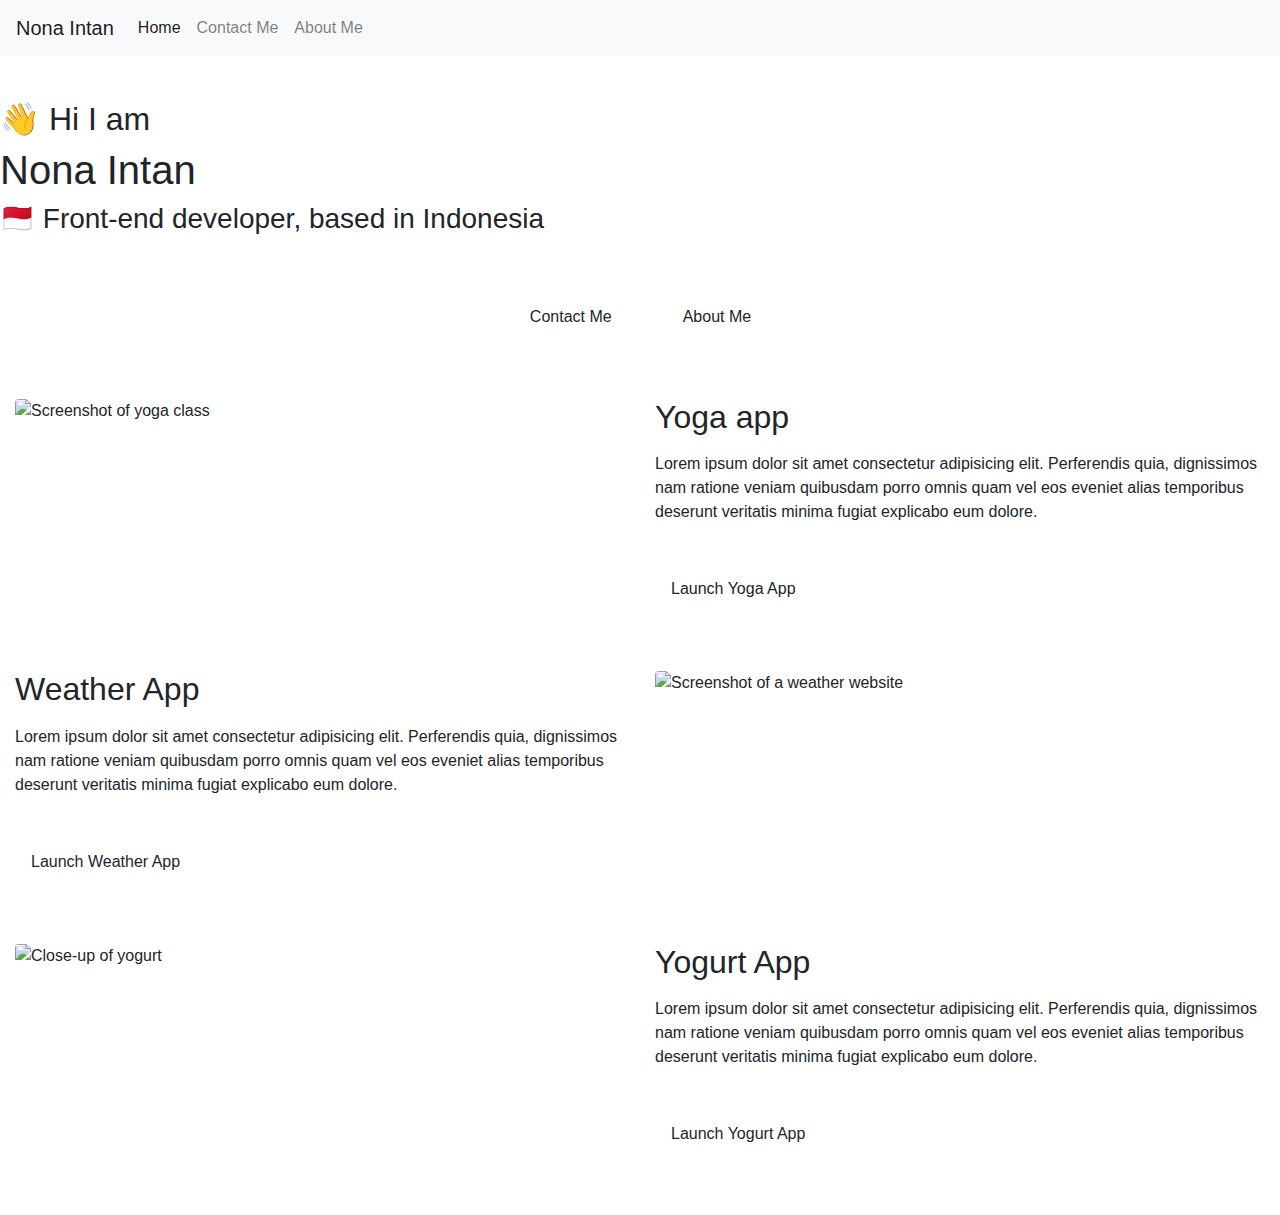
==== index.html @ 33b853a8 "Create index.html" ====
<!DOCTYPE html>
<html lang="en">
  <head>
    <meta charset="UTF-8" />
    <meta http-equiv="X-UA-Compatible" content="IE=edge" />
    <meta name="viewport" content="width=device-width, initial-scale=1.0" />
    <meta
      name="description"
      content="Homepage for Nona Intan, front-end developer based in Jakarta, Indonesia"
    />
    <title>Nona Intan - Homepage</title>
    <link
      rel="stylesheet"
      href="https://cdn.jsdelivr.net/npm/bootstrap@4.3.1/dist/css/bootstrap.min.css"
      integrity="sha384-ggOyR0iXCbMQv3Xipma34MD+dH/1fQ784/j6cY/iJTQUOhcWr7x9JvoRxT2MZw1T"
      crossorigin="anonymous"
    />
    <script
      src="https://code.jquery.com/jquery-3.3.1.slim.min.js"
      integrity="sha384-q8i/X+965DzO0rT7abK41JStQIAqVgRVzpbzo5smXKp4YfRvH+8abtTE1Pi6jizo"
      crossorigin="anonymous"
    ></script>
    <script
      src="https://cdn.jsdelivr.net/npm/popper.js@1.14.7/dist/umd/popper.min.js"
      integrity="sha384-UO2eT0CpHqdSJQ6hJty5KVphtPhzWj9WO1clHTMGa3JDZwrnQq4sF86dIHNDz0W1"
      crossorigin="anonymous"
    ></script>
    <script
      src="https://cdn.jsdelivr.net/npm/bootstrap@4.3.1/dist/js/bootstrap.min.js"
      integrity="sha384-JjSmVgyd0p3pXB1rRibZUAYoIIy6OrQ6VrjIEaFf/nJGzIxFDsf4x0xIM+B07jRM"
      crossorigin="anonymous"
    ></script>
    <link rel="stylesheet" href="style.css" />
    <style>
      .big-margin {
        margin-top: 100px;
      }

      .main-button {
        box-shadow: var(--box-shadow);
        background-color: var(--primary-color);
        color: var(--background-color);
        height: auto;
        padding: 20px 15px;
      }

      .secondary-button {
        margin-left: 40px;
        border: 1px solid var(--primary-color);
        background-color: white;
        color: var(--primary-color);
        width: auto;
        height: auto;
        padding: 20px 15px;
      }

      .info {
        line-height: 1.5;
      }
      .primary-font {
        color: var(--primary-color);
      }

      .white-font {
        color: var(--background-color);
      }
    </style>
  </head>
  <body>
    <nav class="fixed-top navbar navbar-expand-lg navbar-light bg-light">
      <a class="navbar-brand" href="#heading">Nona Intan</a>
      <button
        class="navbar-toggler"
        type="button"
        data-toggle="collapse"
        data-target="#navbarNav"
        aria-controls="navbarNav"
        aria-expanded="false"
        aria-label="Toggle navigation"
      >
        <span class="navbar-toggler-icon"></span>
      </button>
      <div class="collapse navbar-collapse" id="navbarNav">
        <ul class="navbar-nav">
          <li class="nav-item active">
            <a
              class="nav-link"
              href="#heading"
              title="Return to Nona Intan's homepage"
              >Home <span class="sr-only">(current)</span></a
            >
          </li>
          <li class="nav-item">
            <a
              class="nav-link"
              href="about.html#contact"
              title="Contact Nona Intan"
              >Contact Me</a
            >
          </li>
          <li class="nav-item">
            <a
              class="nav-link"
              href="about.html"
              title="Learn more about Nona Intan"
              >About Me</a
            >
          </li>
        </ul>
      </div>
    </nav>

    <div class="main big-margin">
      <h2 id="heading">&#128075; Hi I am</h2>
      <h1>Nona Intan</h1>
      <h3>🇲🇨 Front-end developer, based in Indonesia</h3>
      <div class="container d-flex justify-content-center mb-5 mt-5">
        <button class="main-button btn primary">
          <a
            href="about.html#contact"
            class="text-decoration-none link-primary white-font"
            title="Contact Nona Intan"
            >Contact Me</a
          >
        </button>
        <button class="secondary-button btn secondary">
          <a
            href="about.html#about"
            class="primary-font text-decoration-none link-primary"
            title="Find out more about Nona Intan "
            >About Me</a
          >
        </button>
      </div>
    </div>
    <section>
      <div class="container-fluid ms-3 me-3">
        <div class="row">
          <div class="col-sm-6">
            <img
              src="images/yoga.png"
              alt="Screenshot of yoga class"
              class="img-fluid rounded hide"
            />
          </div>
          <div class="info col-sm-6">
            <h2 class="center-small-device">Yoga app</h2>
            <p class="center-small-device mt-3">
              Lorem ipsum dolor sit amet consectetur adipisicing elit.
              Perferendis quia, dignissimos nam ratione veniam quibusdam porro
              omnis quam vel eos eveniet alias temporibus deserunt veritatis
              minima fugiat explicabo eum dolore.
            </p>
            <button class="button-small-device main-button btn mt-3">
              <a
                href="#heading"
                class="text-decoration-none link-primary white-font"
                title="Go to yoga app"
                >Launch Yoga App</a
              >
            </button>
          </div>
        </div>
      </div>
    </section>
    <section>
      <div class="container-fluid ms-3 me-3 mt-5">
        <div class="row">
          <div class="info col-sm-6">
            <h2 class="center-small-device">Weather App</h2>
            <p class="center-small-device mt-3">
              Lorem ipsum dolor sit amet consectetur adipisicing elit.
              Perferendis quia, dignissimos nam ratione veniam quibusdam porro
              omnis quam vel eos eveniet alias temporibus deserunt veritatis
              minima fugiat explicabo eum dolore.
            </p>
            <button class="button-small-device main-button btn mt-3">
              <a
                href="#heading"
                class="text-decoration-none link-primary white-font"
                title="Go to weather app"
                >Launch Weather App</a
              >
            </button>
          </div>
          <div class="col-sm-6">
            <img
              src="images/weather.png"
              alt="Screenshot of a weather website"
              class="img-fluid rounded hide"
            />
          </div>
        </div>
      </div>
    </section>
    <section>
      <div class="container-fluid ms-3 me-3 mt-5 mb-5">
        <div class="row">
          <div class="col-sm-6">
            <img
              src="images/yogurt.png"
              alt="Close-up of yogurt"
              class="img-fluid rounded hide"
            />
          </div>
          <div class="info col-sm-6">
            <h2 class="center-small-device">Yogurt App</h2>
            <p class="center-small-device mt-3">
              Lorem ipsum dolor sit amet consectetur adipisicing elit.
              Perferendis quia, dignissimos nam ratione veniam quibusdam porro
              omnis quam vel eos eveniet alias temporibus deserunt veritatis
              minima fugiat explicabo eum dolore.
            </p>
            <div class="d-grid d-md-block">
              <button class="button-small-device main-button btn mt-3">
                <a
                  href="#heading"
                  class="text-decoration-none link-primary white-font"
                  title="Go to yogurt app"
                  >Launch Yogurt App</a
                >
              </button>
            </div>
          </div>
        </div>
      </div>
    </section>
  </body>
</html>
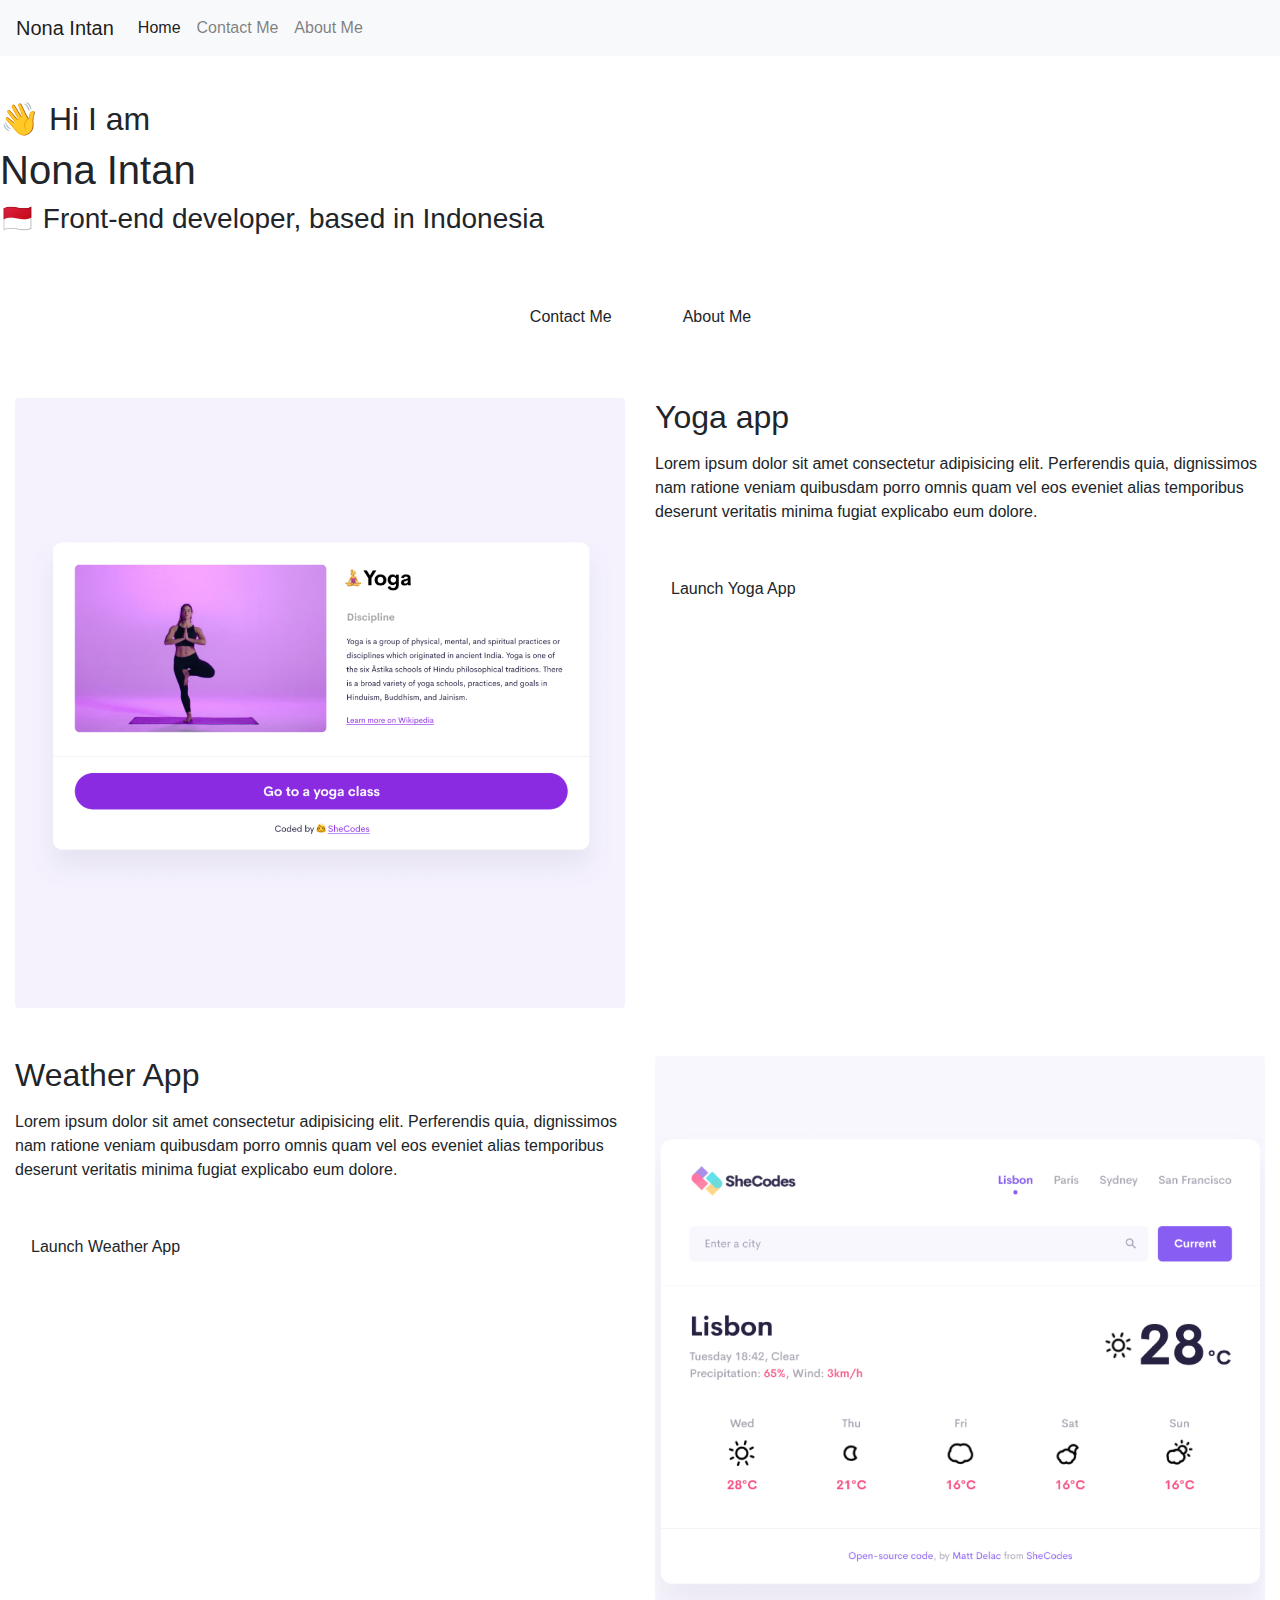
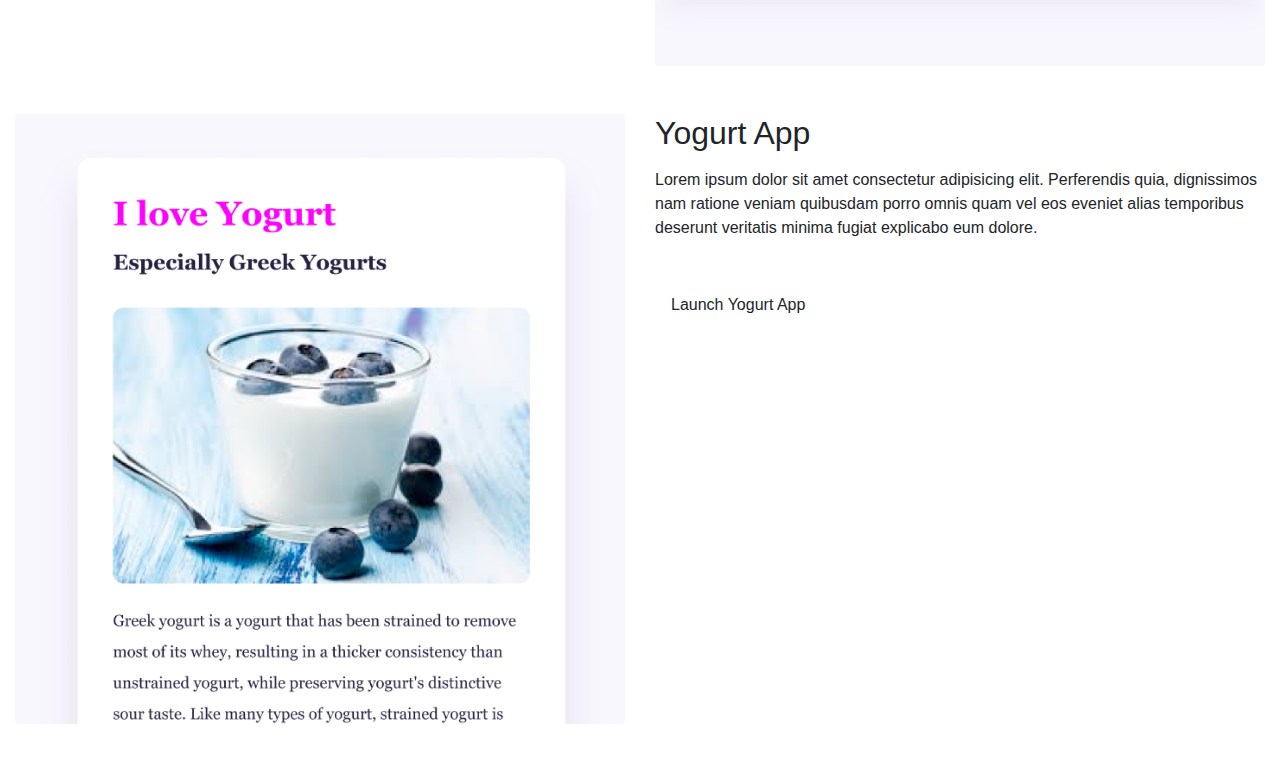
==== commit c1e24c94: "Fix image links" ====
--- a/index.html
+++ b/index.html
@@ -138,7 +138,7 @@
         <div class="row">
           <div class="col-sm-6">
             <img
-              src="images/yoga.png"
+              src="yoga.png"
               alt="Screenshot of yoga class"
               class="img-fluid rounded hide"
             />
@@ -185,7 +185,7 @@
           </div>
           <div class="col-sm-6">
             <img
-              src="images/weather.png"
+              src="/weather.png"
               alt="Screenshot of a weather website"
               class="img-fluid rounded hide"
             />
@@ -198,7 +198,7 @@
         <div class="row">
           <div class="col-sm-6">
             <img
-              src="images/yogurt.png"
+              src="/yogurt.png"
               alt="Close-up of yogurt"
               class="img-fluid rounded hide"
             />
